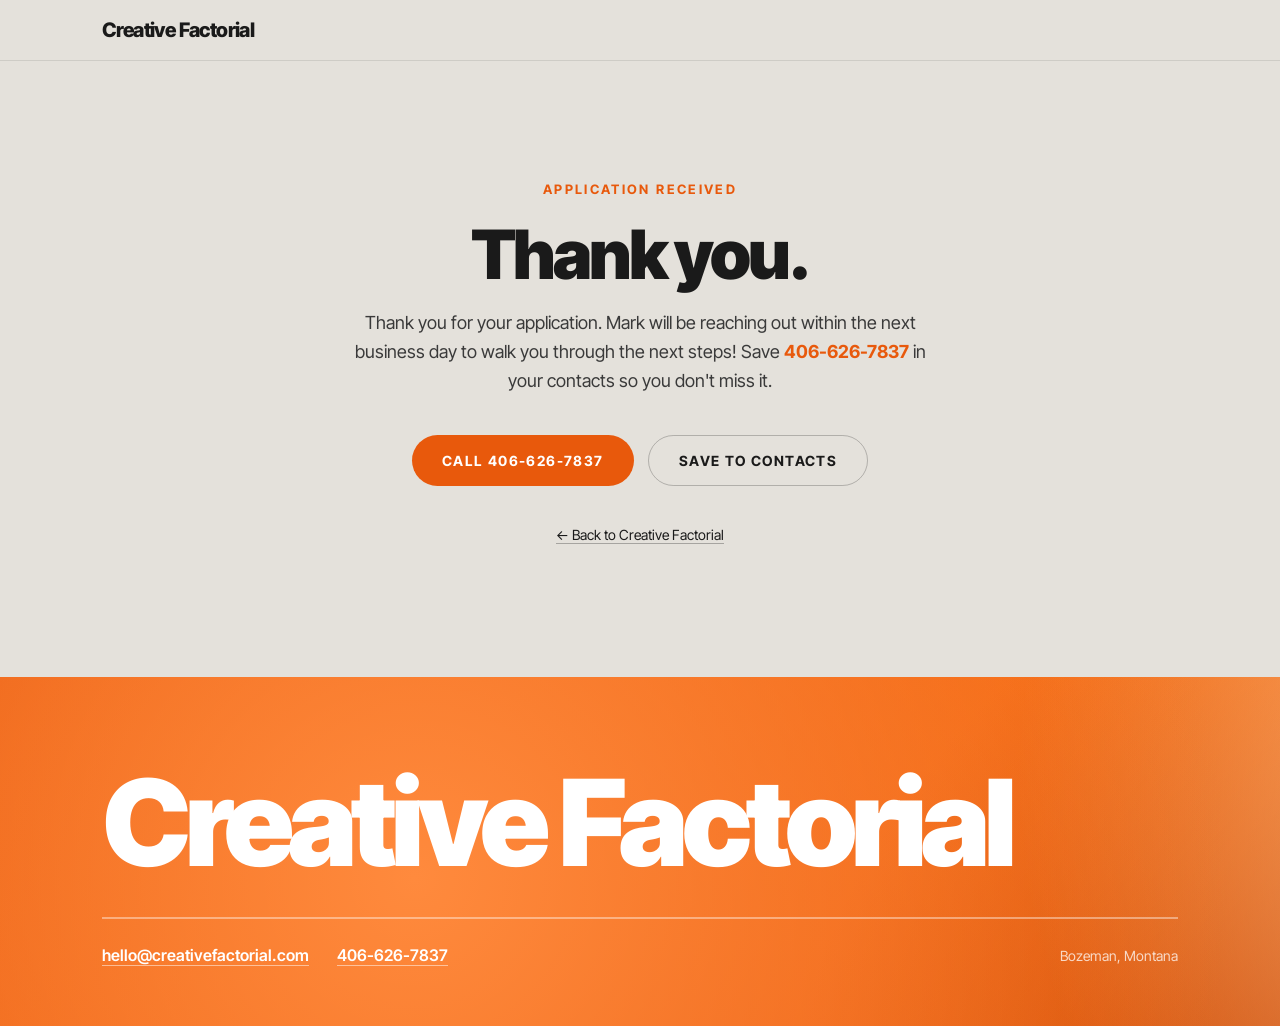
==== thank-you.html @ b82a9a95 "Multi-select zone checkboxes and dedicated thank-you page - Zone field is now a checkbox group (name" ====
<!DOCTYPE html>
<html lang="en">
<head>
  <meta charset="UTF-8">
  <meta name="viewport" content="width=device-width, initial-scale=1.0">
  <title>Thank You — Creative Factorial</title>
  <meta name="description" content="Your application to Creative Factorial has been received.">
  <meta name="robots" content="noindex">
  <link rel="icon" type="image/png" href="assets/icons/favicon.png">
  <link rel="preconnect" href="https://fonts.googleapis.com">
  <link rel="preconnect" href="https://fonts.gstatic.com" crossorigin>
  <link href="https://fonts.googleapis.com/css2?family=Inter+Tight:wght@400;600;700;800;900&display=swap" rel="stylesheet">
  <link rel="stylesheet" href="style.css">
</head>
<body>

  <header class="site-header">
    <div class="wrap header-row">
      <a href="index.html" class="brand" style="text-decoration: none; color: inherit;">Creative Factorial</a>
    </div>
  </header>

  <section class="thankyou-hero wrap">
    <p class="eyebrow">Application received</p>
    <h1 class="thankyou-heading">Thank you.</h1>
    <p class="thankyou-message">Thank you for your application. Mark will be reaching out within the next business day to walk you through the next steps! Save <a href="tel:4066267837">406-626-7837</a> in your contacts so you don't miss it.</p>
    <div class="hero-buttons">
      <a href="tel:4066267837" class="btn btn-solid">Call 406-626-7837</a>
      <a href="assets/contact/mark-wilson.vcf" download class="btn btn-outline">Save to contacts</a>
    </div>
    <p class="thankyou-back"><a href="index.html">&larr; Back to Creative Factorial</a></p>
  </section>

  <footer class="band band-orange footer">
    <div class="wrap">
      <p class="footer-brand">Creative Factorial</p>
      <div class="footer-row">
        <div class="footer-links">
          <a href="mailto:hello@creativefactorial.com">hello@creativefactorial.com</a>
          <a href="tel:4066267837">406-626-7837</a>
        </div>
        <p class="footer-location">Bozeman, Montana</p>
      </div>
    </div>
  </footer>

</body>
</html>
---- style.css ----
* { box-sizing: border-box; }
html { scroll-behavior: smooth; }
body {
  margin: 0;
  font-family: 'Inter Tight', system-ui, sans-serif;
  color: #1A1A1A;
  background: #E4E1DB;
  -webkit-font-smoothing: antialiased;
  text-rendering: optimizeLegibility;
  overflow-x: hidden;
}
a { color: #E8590C; text-decoration: none; }
a:hover { color: #C24A08; }
input, select, textarea, button { font-family: inherit; }

@keyframes cfDrift {
  0%   { background-position: 0% 40%, 100% 20%, 50% 90%, 30% 60%, 0% 0%; }
  50%  { background-position: 30% 60%, 70% 40%, 40% 60%, 60% 40%, 100% 100%; }
  100% { background-position: 0% 40%, 100% 20%, 50% 90%, 30% 60%, 0% 0%; }
}

.wrap { max-width: 1120px; margin: 0 auto; padding: 0 22px; }
.wrap-narrow { max-width: 760px; }
.section { padding: 82px 22px; }

/* Header */
.site-header {
  position: sticky; top: 0; z-index: 50;
  background: rgba(228, 225, 219, 0.9);
  backdrop-filter: blur(10px);
  border-bottom: 1px solid rgba(26, 26, 26, 0.1);
}
.header-row { padding: 18px 22px; display: flex; align-items: center; justify-content: space-between; gap: 16px; }
.brand { font-weight: 800; font-size: 20px; letter-spacing: -0.03em; }
.header-cta {
  font-weight: 700; font-size: 14px; letter-spacing: -0.01em;
  color: #1A1A1A; border-bottom: 2px solid #E8590C; padding-bottom: 2px;
}

/* Hero */
.hero { padding: 72px 22px 84px; }
.eyebrow {
  margin: 0 0 26px; font-size: 13px; font-weight: 700;
  letter-spacing: 0.18em; text-transform: uppercase; color: #E8590C;
}
.hero h1 {
  margin: 0; font-weight: 900; letter-spacing: -0.045em; line-height: 0.94;
  font-size: clamp(40px, 8.4vw, 88px); text-wrap: balance;
}
.hero-sub { margin: 34px 0 0; max-width: 620px; font-size: clamp(17px, 2.4vw, 21px); line-height: 1.5; color: #3A3A3A; }
.hero-buttons { display: flex; flex-wrap: wrap; gap: 14px; margin-top: 40px; }

.btn {
  display: inline-flex; align-items: center; font-weight: 700; font-size: 14px;
  letter-spacing: 0.1em; text-transform: uppercase; padding: 16px 30px; border-radius: 999px;
  transition: transform .15s ease, box-shadow .15s ease;
}
.btn:hover { transform: translateY(-1px); }
.btn-solid { background: #E8590C; color: #fff; border: none; cursor: pointer; }
.btn-solid:hover { color: #fff; }
.btn-outline { color: #1A1A1A; border: 1.5px solid rgba(26, 26, 26, 0.25); }
.btn-outline:hover { color: #1A1A1A; }

/* Orange band */
.band-orange {
  position: relative; color: #fff; padding: 82px 0;
  background-color: #E8590C;
  background-image:
    radial-gradient(circle at 18% 32%, #FF8A3D 0%, rgba(255, 138, 61, 0) 42%),
    radial-gradient(circle at 82% 18%, #FFC08A 0%, rgba(255, 192, 138, 0) 38%),
    radial-gradient(circle at 62% 82%, #B23600 0%, rgba(178, 54, 0, 0) 46%),
    radial-gradient(circle at 30% 72%, #E8590C 0%, rgba(232, 89, 12, 0) 52%),
    linear-gradient(120deg, #E8590C, #FF7A1A 45%, #B23600);
  background-size: 180% 180%, 160% 160%, 190% 190%, 170% 170%, 200% 200%;
  animation: cfDrift 26s ease-in-out infinite;
}
.band-orange h2 { margin: 0 0 12px; font-weight: 900; letter-spacing: -0.04em; line-height: 0.98; font-size: clamp(30px, 5.4vw, 54px); max-width: 780px; text-wrap: balance; }
.band-sub { margin: 0 0 52px; max-width: 620px; font-size: 18px; line-height: 1.5; color: rgba(255, 255, 255, 0.9); }
.feature-grid { display: grid; gap: 28px; grid-template-columns: repeat(auto-fit, minmax(240px, 1fr)); }
.feature { border-top: 2px solid rgba(255, 255, 255, 0.5); padding-top: 22px; }
.feature-kicker { margin: 0 0 10px; font-size: 13px; font-weight: 700; letter-spacing: 0.16em; text-transform: uppercase; color: rgba(255, 255, 255, 0.7); }
.feature h3 { margin: 0 0 12px; font-weight: 800; font-size: 23px; letter-spacing: -0.02em; }
.feature p { margin: 0; font-size: 15.5px; line-height: 1.55; color: rgba(255, 255, 255, 0.92); }
.band-footnote { margin: 52px 0 0; padding-top: 26px; border-top: 2px solid rgba(255, 255, 255, 0.5); max-width: 820px; font-size: 17px; line-height: 1.55; color: rgba(255, 255, 255, 0.95); }

/* Slots section */
.section-head { display: flex; flex-wrap: wrap; align-items: flex-end; justify-content: space-between; gap: 22px; margin-bottom: 34px; }
.section-head h2, .section-title-tight { margin: 0 0 12px; font-weight: 900; letter-spacing: -0.04em; line-height: 0.98; font-size: clamp(30px, 5.4vw, 52px); }
.section-sub { margin: 0; max-width: 520px; font-size: 16px; line-height: 1.5; color: #3A3A3A; }
.drop-dates { display: flex; gap: 34px; }
.date-label { margin: 0 0 4px; font-size: 12px; font-weight: 700; letter-spacing: 0.12em; text-transform: uppercase; color: #8A8781; }
.date-value { margin: 0; font-size: 19px; font-weight: 800; letter-spacing: -0.02em; }
.date-value-accent { color: #E8590C; }

.slot-grid { display: grid; gap: 12px; grid-template-columns: repeat(auto-fill, minmax(150px, 1fr)); }
.slot-tile {
  display: flex; flex-direction: column; justify-content: space-between; gap: 18px;
  min-height: 110px; padding: 16px; border-radius: 14px; text-align: left;
  width: 100%; font: inherit;
  transition: transform .18s ease, box-shadow .18s ease, border-color .18s ease;
}
button.slot-tile { border: none; }
.slot-tile:hover:not(.slot-taken) { transform: translateY(-2px); box-shadow: 0 8px 20px rgba(0,0,0,0.12); }
.slot-taken { background: #D7D4CE; color: #8F8C86; border: 1.5px solid transparent; cursor: default; }
.slot-open { background: #FFFFFF; color: #1A1A1A; border: 1.5px solid rgba(26,26,26,0.14); cursor: pointer; }
.slot-oneleft { background: #FFFFFF; color: #1A1A1A; border: 1.5px solid #E8590C; cursor: pointer; }
.slot-name { font-weight: 700; font-size: 15.5px; letter-spacing: -0.015em; line-height: 1.2; }
.slot-badge { font-size: 10.5px; font-weight: 800; letter-spacing: 0.1em; text-transform: uppercase; padding: 4px 9px; border-radius: 999px; align-self: flex-start; }
.badge-taken { background: #BDBAB3; color: #5E5B55; }
.badge-open { background: #E8590C; color: #fff; }
.badge-oneleft { background: #1A1A1A; color: #fff; }

/* Dark band / math */
.band-dark { background: #1A1A1A; color: #fff; padding: 82px 0; }
.band-dark h2 { margin: 0 0 12px; font-weight: 900; letter-spacing: -0.04em; line-height: 0.98; font-size: clamp(30px, 5.4vw, 52px); }
.band-sub-dark { color: rgba(255, 255, 255, 0.7); max-width: 560px; margin: 0 0 46px; }
.pricing-grid { display: grid; gap: 16px; grid-template-columns: repeat(auto-fit, minmax(240px, 1fr)); }
.price-card { background: #242424; border: 1px solid rgba(255, 255, 255, 0.14); border-radius: 16px; padding: 26px; }
.price-card-highlight { border-color: #E8590C; }
.price-kicker { margin: 0 0 18px; font-size: 13px; font-weight: 700; letter-spacing: 0.12em; text-transform: uppercase; color: rgba(255, 255, 255, 0.5); }
.price-kicker-accent { color: #E8590C; }
.price-value { margin: 0 0 4px; font-weight: 900; font-size: 40px; letter-spacing: -0.03em; }
.price-value-muted { color: rgba(255, 255, 255, 0.9); }
.price-unit { margin: 0 0 18px; font-size: 14px; color: rgba(255, 255, 255, 0.6); }
.price-list { margin: 0; padding: 0; list-style: none; font-size: 14.5px; line-height: 1.9; color: rgba(255, 255, 255, 0.85); }
.price-list-muted { color: rgba(255, 255, 255, 0.6); }
.math-callout {
  margin: 46px 0 0; padding: 26px 28px; background: #E8590C; border-radius: 16px;
  font-weight: 800; font-size: clamp(20px, 3.2vw, 28px); letter-spacing: -0.02em; line-height: 1.25; max-width: 760px;
}

/* Proof */
.proof-grid { display: grid; gap: 26px; grid-template-columns: 1.15fr 0.85fr; align-items: stretch; }
.placeholder-box {
  border-radius: 16px; border: 1.5px dashed #8A8781;
  display: flex; align-items: center; justify-content: center; text-align: center;
  font-family: ui-monospace, "SF Mono", Menlo, monospace; font-size: 12.5px; letter-spacing: 0.04em; color: #6B6862;
}
.proof-photo { aspect-ratio: 900 / 1264; border-radius: 16px; overflow: hidden; }
.proof-photo img { width: 100%; height: 100%; object-fit: cover; display: block; }
.proof-side { display: flex; flex-direction: column; gap: 26px; }
.placeholder-box-loose { flex-direction: column; align-items: flex-start; text-align: left; padding: 26px; }
.proof-quote { flex: 1 1 0; justify-content: center; }
.quote-text { margin: 0 0 14px; font-size: 20px; font-weight: 600; letter-spacing: -0.02em; line-height: 1.4; color: #3A3A3A; font-family: 'Inter Tight', sans-serif; }
.quote-attr { margin: 0; font-size: 12px; letter-spacing: 0.03em; }
.proof-stats { flex-direction: row; gap: 22px; }
.stat-value { margin: 0 0 4px; font-weight: 900; font-size: 34px; letter-spacing: -0.03em; color: #E8590C; font-family: 'Inter Tight', sans-serif; }
.stat-label { margin: 0; font-size: 11px; letter-spacing: 0.03em; line-height: 1.5; }
.logo-row { margin-top: 26px; display: grid; gap: 16px; grid-template-columns: repeat(3, 1fr); }
.logo-slot {
  height: 96px; border-radius: 12px; font-size: 11.5px;
  background: #fff; border: 1px solid rgba(26, 26, 26, 0.1);
  display: flex; align-items: center; justify-content: center; padding: 12px;
}
.logo-slot img { max-width: 100%; max-height: 100%; object-fit: contain; }

/* Apply form */
.band-light { background: #EFEDE8; padding: 82px 0; border-top: 1px solid rgba(26, 26, 26, 0.08); }
.band-light h2 { margin: 0 0 12px; font-weight: 900; letter-spacing: -0.04em; line-height: 0.98; font-size: clamp(30px, 5.4vw, 52px); }
.apply-form { display: grid; gap: 22px; margin-top: 40px; }
.field { display: block; }
.field-label { display: block; font-size: 13px; font-weight: 700; letter-spacing: 0.06em; text-transform: uppercase; color: #1A1A1A; margin-bottom: 8px; }
.field input, .field select {
  width: 100%; padding: 14px 16px; border: 1.5px solid rgba(26, 26, 26, 0.2);
  border-radius: 10px; font-size: 16px; background: #fff; appearance: none;
}
.field-row { display: grid; gap: 22px; grid-template-columns: 1fr 1fr; }
.channels { border: 1.5px solid rgba(26, 26, 26, 0.2); border-radius: 10px; padding: 18px 18px 8px; margin: 0; }
.channels legend { font-size: 13px; font-weight: 700; letter-spacing: 0.06em; text-transform: uppercase; padding: 0 6px; }
.channels-grid { display: grid; gap: 10px; grid-template-columns: 1fr 1fr; }
.checkbox-field { display: flex; align-items: center; gap: 9px; font-size: 15px; padding: 6px 0; }
.checkbox-field input { width: 18px; height: 18px; accent-color: #E8590C; }
.field-hint { margin: 0; font-size: 14px; color: rgba(26, 26, 26, 0.5); grid-column: 1 / -1; }
.field-error { margin: 10px 2px 0; font-size: 13px; font-weight: 700; color: #C0392B; }
.btn-submit { margin-top: 6px; border: none; font-size: 15px; letter-spacing: 0.08em; padding: 18px 30px; }
.confirmation { margin-top: 40px; padding: 26px 28px; background: #fff; border: 1.5px solid #E8590C; border-radius: 16px; }
.confirmation h3 { margin: 0 0 10px; font-weight: 800; font-size: 22px; letter-spacing: -0.02em; }
.confirmation p { margin: 0; font-size: 15px; line-height: 1.5; color: #3A3A3A; }

/* FAQ */
.faq { border-top: 1px solid rgba(26, 26, 26, 0.15); }
.faq-item { border-bottom: 1px solid rgba(26, 26, 26, 0.15); }
.faq-question {
  width: 100%; display: flex; align-items: center; justify-content: space-between; gap: 18px;
  padding: 24px 2px; background: none; border: none; cursor: pointer; text-align: left;
}
.faq-question span:first-child { font-weight: 700; font-size: clamp(17px, 2.6vw, 21px); letter-spacing: -0.02em; }
.faq-icon { font-weight: 400; font-size: 28px; line-height: 1; color: #E8590C; transition: transform .2s ease; display: inline-block; }
.faq-item.open .faq-icon { transform: rotate(45deg); }
.faq-answer { max-height: 0; overflow: hidden; transition: max-height .25s ease; }
.faq-item.open .faq-answer { max-height: 240px; }
.faq-answer p { margin: 0 2px 24px; font-size: 15.5px; line-height: 1.6; color: #3A3A3A; max-width: 620px; }

/* Thank you page */
.thankyou-hero { max-width: 640px; padding: 120px 22px; text-align: center; min-height: 55vh; }
.thankyou-heading { margin: 0 0 22px; font-weight: 900; letter-spacing: -0.045em; line-height: 0.94; font-size: clamp(40px, 7vw, 68px); }
.thankyou-message { margin: 0 0 40px; font-size: 18px; line-height: 1.6; color: #3A3A3A; }
.thankyou-message a { font-weight: 700; }
.thankyou-hero .hero-buttons { justify-content: center; margin-top: 0; }
.thankyou-back { margin-top: 40px; font-size: 14px; }
.thankyou-back a { color: #1A1A1A; border-bottom: 1px solid rgba(26, 26, 26, 0.3); }

/* Footer */
.footer { padding: 92px 0 60px; }
.footer-brand { margin: 0 0 40px; font-weight: 900; letter-spacing: -0.05em; line-height: 0.9; font-size: clamp(44px, 11vw, 120px); }
.footer-row { display: flex; flex-wrap: wrap; gap: 32px; align-items: center; justify-content: space-between; border-top: 2px solid rgba(255, 255, 255, 0.4); padding-top: 26px; }
.footer-links { display: flex; flex-wrap: wrap; gap: 28px; font-size: 16px; font-weight: 600; }
.footer-links a { color: #fff; border-bottom: 1px solid rgba(255, 255, 255, 0.5); }
.footer-links a:hover { color: #fff; }
.footer-location { margin: 0; font-size: 14px; color: rgba(255, 255, 255, 0.75); }

@media (max-width: 640px) {
  .field-row, .channels-grid { grid-template-columns: 1fr; }
  .proof-grid { grid-template-columns: 1fr; }
  .proof-stats { flex-direction: row; }
}
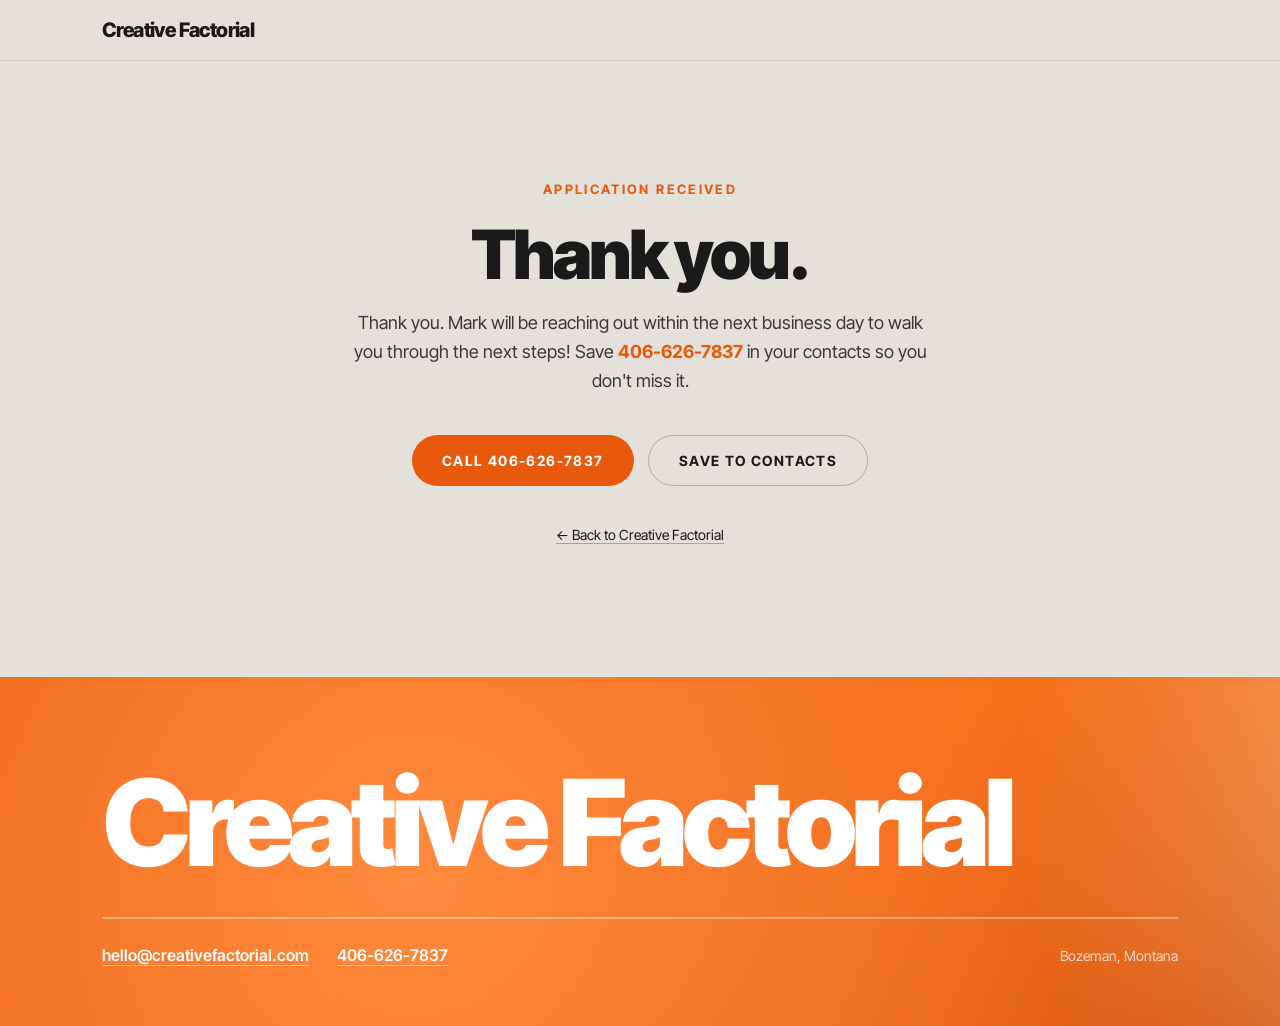
==== commit d72b2dda: "Drop "for your application" from thank-you page copy Matches the lighter "Check My Category" framing" ====
--- a/thank-you.html
+++ b/thank-you.html
@@ -1,10 +1,28 @@
 <!DOCTYPE html>
 <html lang="en">
 <head>
+  <!-- Meta Pixel Code -->
+  <script>
+  !function(f,b,e,v,n,t,s)
+  {if(f.fbq)return;n=f.fbq=function(){n.callMethod?
+  n.callMethod.apply(n,arguments):n.queue.push(arguments)};
+  if(!f._fbq)f._fbq=n;n.push=n;n.loaded=!0;n.version='2.0';
+  n.queue=[];t=b.createElement(e);t.async=!0;
+  t.src=v;s=b.getElementsByTagName(e)[0];
+  s.parentNode.insertBefore(t,s)}(window, document,'script',
+  'https://connect.facebook.net/en_US/fbevents.js');
+  fbq('init', '1047458384321366');
+  fbq('track', 'PageView');
+  fbq('track', 'Lead');
+  </script>
+  <noscript><img height="1" width="1" style="display:none"
+  src="https://www.facebook.com/tr?id=1047458384321366&ev=PageView&noscript=1"
+  /></noscript>
+  <!-- End Meta Pixel Code -->
   <meta charset="UTF-8">
   <meta name="viewport" content="width=device-width, initial-scale=1.0">
   <title>Thank You — Creative Factorial</title>
-  <meta name="description" content="Your application to Creative Factorial has been received.">
+  <meta name="description" content="Your submission to Creative Factorial has been received.">
   <meta name="robots" content="noindex">
   <link rel="icon" type="image/png" href="assets/icons/favicon.png">
   <link rel="preconnect" href="https://fonts.googleapis.com">
@@ -23,7 +41,7 @@
   <section class="thankyou-hero wrap">
     <p class="eyebrow">Application received</p>
     <h1 class="thankyou-heading">Thank you.</h1>
-    <p class="thankyou-message">Thank you for your application. Mark will be reaching out within the next business day to walk you through the next steps! Save <a href="tel:4066267837">406-626-7837</a> in your contacts so you don't miss it.</p>
+    <p class="thankyou-message">Thank you. Mark will be reaching out within the next business day to walk you through the next steps! Save <a href="tel:4066267837">406-626-7837</a> in your contacts so you don't miss it.</p>
     <div class="hero-buttons">
       <a href="tel:4066267837" class="btn btn-solid">Call 406-626-7837</a>
       <a href="assets/contact/mark-wilson.vcf" download class="btn btn-outline">Save to contacts</a>
--- a/style.css
+++ b/style.css
@@ -109,6 +109,19 @@
 .badge-taken { background: #BDBAB3; color: #5E5B55; }
 .badge-open { background: #E8590C; color: #fff; }
 .badge-oneleft { background: #1A1A1A; color: #fff; }
+
+/* Zone map */
+.zone-map {
+  height: 460px; border-radius: 16px; overflow: hidden;
+  border: 1.5px solid rgba(26, 26, 26, 0.12); background: #E4E1DB;
+  font-family: 'Inter Tight', sans-serif;
+}
+.zone-legend { margin-top: 18px; display: flex; flex-wrap: wrap; gap: 18px 26px; }
+.zone-legend-item { display: flex; align-items: center; gap: 9px; font-size: 14px; font-weight: 600; }
+.zone-legend-swatch { width: 14px; height: 14px; border-radius: 4px; flex: none; }
+.zone-tooltip { font-family: 'Inter Tight', sans-serif; }
+.zone-tooltip strong { display: block; font-size: 14px; margin-bottom: 4px; }
+.zone-tooltip span { display: block; font-size: 12.5px; color: #3A3A3A; line-height: 1.5; }
 
 /* Dark band / math */
 .band-dark { background: #1A1A1A; color: #fff; padding: 82px 0; }
@@ -130,23 +143,10 @@
 }
 
 /* Proof */
-.proof-grid { display: grid; gap: 26px; grid-template-columns: 1.15fr 0.85fr; align-items: stretch; }
-.placeholder-box {
-  border-radius: 16px; border: 1.5px dashed #8A8781;
-  display: flex; align-items: center; justify-content: center; text-align: center;
-  font-family: ui-monospace, "SF Mono", Menlo, monospace; font-size: 12.5px; letter-spacing: 0.04em; color: #6B6862;
-}
+.proof-photo-wrap { max-width: 420px; margin: 0 auto; }
 .proof-photo { aspect-ratio: 900 / 1264; border-radius: 16px; overflow: hidden; }
 .proof-photo img { width: 100%; height: 100%; object-fit: cover; display: block; }
-.proof-side { display: flex; flex-direction: column; gap: 26px; }
-.placeholder-box-loose { flex-direction: column; align-items: flex-start; text-align: left; padding: 26px; }
-.proof-quote { flex: 1 1 0; justify-content: center; }
-.quote-text { margin: 0 0 14px; font-size: 20px; font-weight: 600; letter-spacing: -0.02em; line-height: 1.4; color: #3A3A3A; font-family: 'Inter Tight', sans-serif; }
-.quote-attr { margin: 0; font-size: 12px; letter-spacing: 0.03em; }
-.proof-stats { flex-direction: row; gap: 22px; }
-.stat-value { margin: 0 0 4px; font-weight: 900; font-size: 34px; letter-spacing: -0.03em; color: #E8590C; font-family: 'Inter Tight', sans-serif; }
-.stat-label { margin: 0; font-size: 11px; letter-spacing: 0.03em; line-height: 1.5; }
-.logo-row { margin-top: 26px; display: grid; gap: 16px; grid-template-columns: repeat(3, 1fr); }
+.logo-row { margin-top: 40px; display: grid; gap: 16px; grid-template-columns: repeat(3, 1fr); }
 .logo-slot {
   height: 96px; border-radius: 12px; font-size: 11.5px;
   background: #fff; border: 1px solid rgba(26, 26, 26, 0.1);
@@ -170,8 +170,6 @@
 .channels-grid { display: grid; gap: 10px; grid-template-columns: 1fr 1fr; }
 .checkbox-field { display: flex; align-items: center; gap: 9px; font-size: 15px; padding: 6px 0; }
 .checkbox-field input { width: 18px; height: 18px; accent-color: #E8590C; }
-.field-hint { margin: 0; font-size: 14px; color: rgba(26, 26, 26, 0.5); grid-column: 1 / -1; }
-.field-error { margin: 10px 2px 0; font-size: 13px; font-weight: 700; color: #C0392B; }
 .btn-submit { margin-top: 6px; border: none; font-size: 15px; letter-spacing: 0.08em; padding: 18px 30px; }
 .confirmation { margin-top: 40px; padding: 26px 28px; background: #fff; border: 1.5px solid #E8590C; border-radius: 16px; }
 .confirmation h3 { margin: 0 0 10px; font-weight: 800; font-size: 22px; letter-spacing: -0.02em; }
